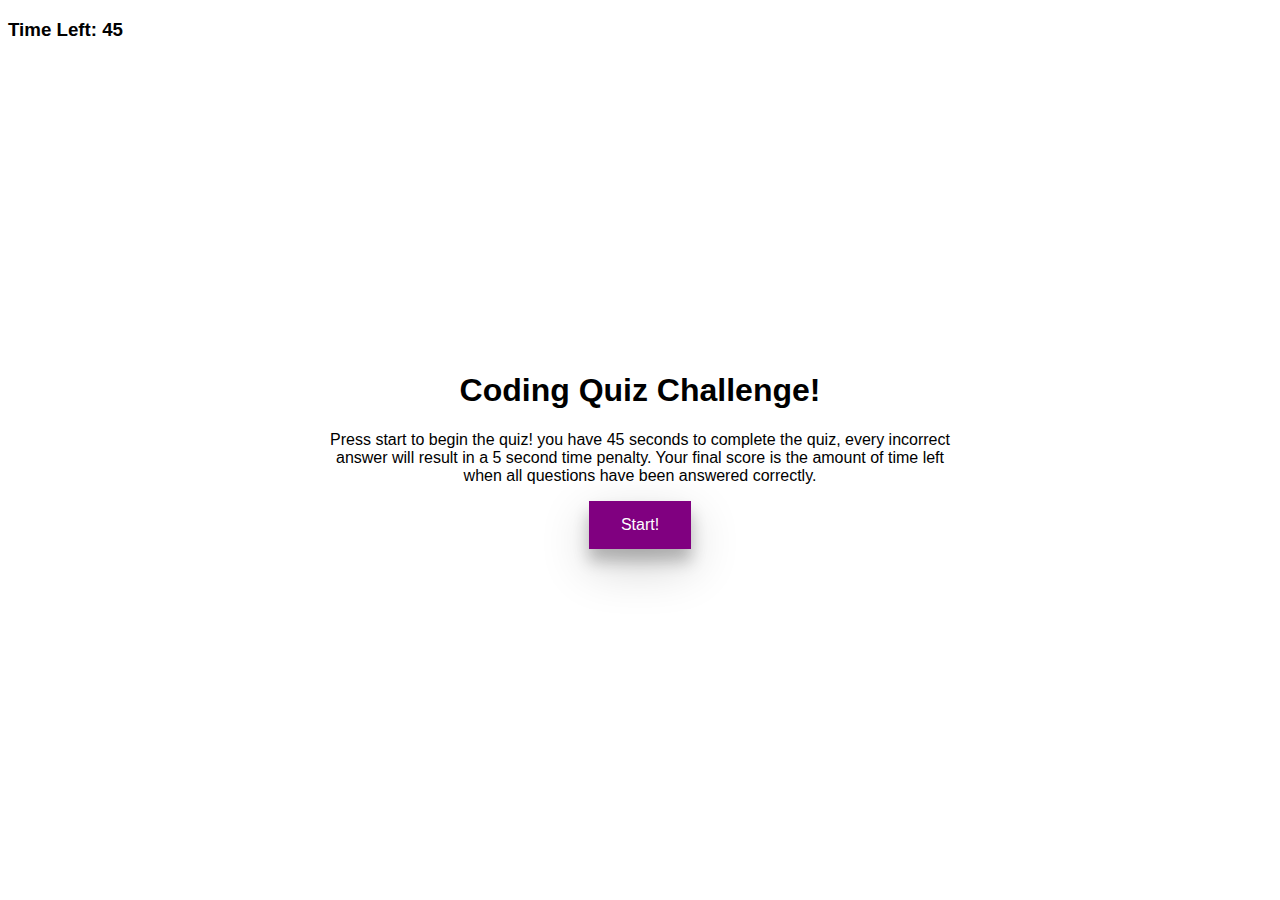
==== index.html @ 727787b8 "initial commit" ====
<!DOCTYPE html>
<html lang="en">
  <head>
    <meta charset="UTF-8" />
    <meta http-equiv="X-UA-Compatible" content="IE=edge" />
    <meta name="viewport" content="width=device-width, initial-scale=1.0" />
    <title>Coding Quiz Challenge</title>
    <link rel="stylesheet" href="./assets/styles.css" />
  </head>
  <body>
    <div id="timer">
      <h3>Time Left: <span id="timeCount">45</span></h3>
    </div>
    <div class="content">
      <h1 id="question">Coding Quiz Challenge!</h1>
      <p>
        Press start to begin the quiz! you have 45 seconds to complete the quiz,
        every incorrect answer will result in a 5 second time penalty. Your
        final score is the amount of time left when all questions have been
        answered correctly.
      </p>
      <button id="startButton" class="button" type="start">Start!</button>
    </div>
    <script src="./assets/questions.js"></script>
    <script src="./assets/script.js"></script>
  </body>
</html>
---- assets/styles.css ----
* {
  font-family: Arial, Helvetica, sans-serif;
}

.content {
  margin: auto;
  width: 50%;
  padding: 10px;
  text-align: center;
  margin-top: 300px;
}

.button {
  background-color: purple;
  border: none;
  color: white;
  padding: 15px 32px;
  text-align: center;
  text-decoration: none;
  display: inline-block;
  font-size: 16px;
  box-shadow: 0 12px 16px 0 rgba(0, 0, 0, 0.24),
    0 17px 50px 0 rgba(0, 0, 0, 0.19);
}

.button:hover {
  color: yellow;
  box-shadow: 0 12px 16px 0 rgba(0, 0, 0, 0.24),
    0 17px 50px 0 rgba(0, 0, 0, 0.19);
  cursor: pointer;
}

.button:active {
  background-color: purple;
  box-shadow: 0 5px rgba(0, 0, 0, 0.19);
  transform: translateY(4px);
}

.questionButton {
  background-color: purple;
  border: none;
  color: white;
  padding: 15px 32px;
  text-align: left;
  text-decoration: none;
  display: block;
  font-size: 16px;
  box-shadow: 0 12px 16px 0 rgba(0, 0, 0, 0.24),
    0 17px 50px 0 rgba(0, 0, 0, 0.19);
  margin: 10px;
}

.questionButton:hover {
  color: yellow;
  box-shadow: 0 12px 16px 0 rgba(0, 0, 0, 0.24),
    0 17px 50px 0 rgba(0, 0, 0, 0.19);
  cursor: pointer;
}

.questionButton:active {
  background-color: purple;
  box-shadow: 0 5px rgba(0, 0, 0, 0.19);
  transform: translateY(4px);
}
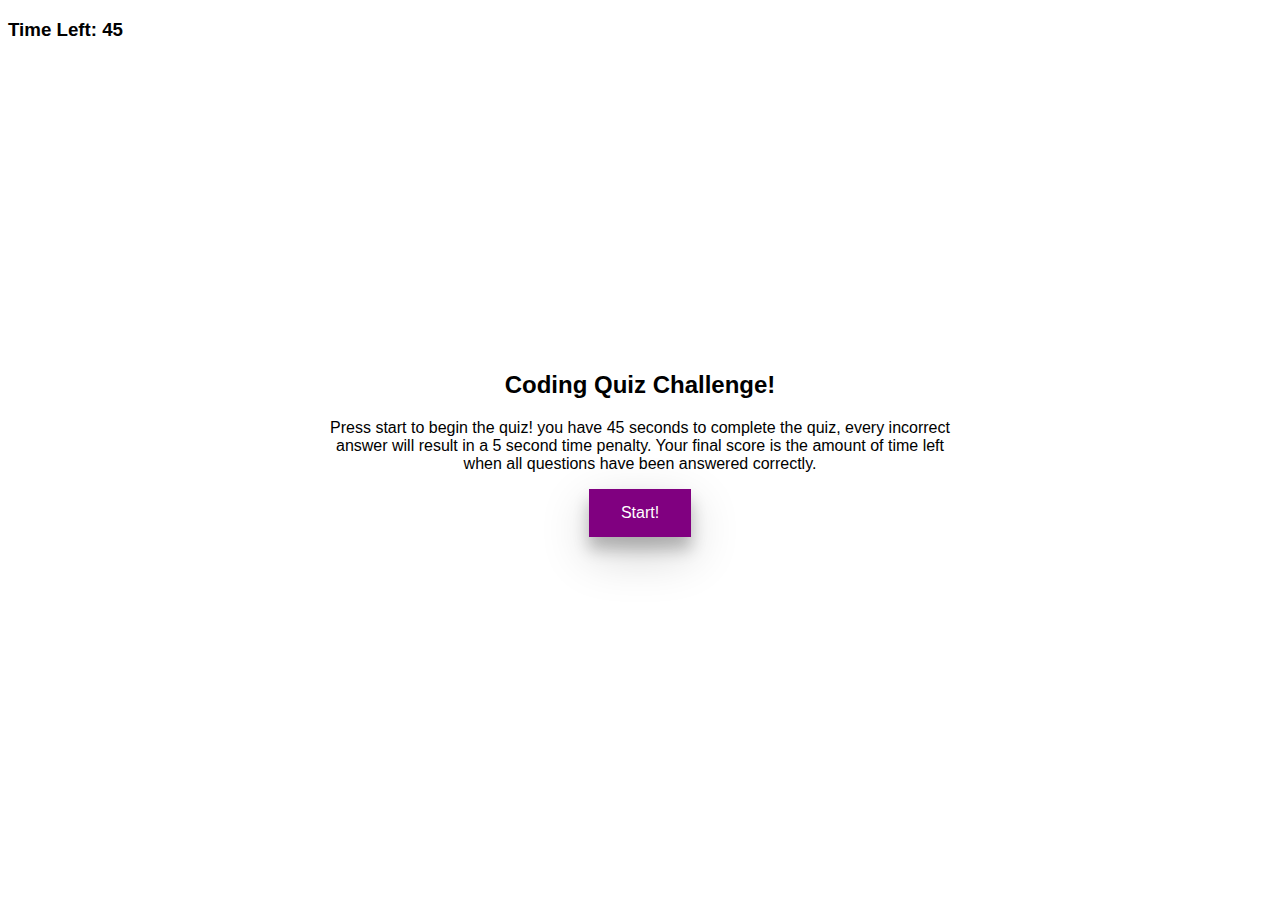
==== commit ab08d748: "renderQuestion function added, timer added" ====
--- a/index.html
+++ b/index.html
@@ -11,9 +11,9 @@
     <div id="timer">
       <h3>Time Left: <span id="timeCount">45</span></h3>
     </div>
-    <div class="content">
-      <h1 id="question">Coding Quiz Challenge!</h1>
-      <p>
+    <div id="content">
+      <h2 id="question">Coding Quiz Challenge!</h2>
+      <p id="answerText">
         Press start to begin the quiz! you have 45 seconds to complete the quiz,
         every incorrect answer will result in a 5 second time penalty. Your
         final score is the amount of time left when all questions have been
--- a/assets/styles.css
+++ b/assets/styles.css
@@ -2,7 +2,7 @@
   font-family: Arial, Helvetica, sans-serif;
 }
 
-.content {
+#content {
   margin: auto;
   width: 50%;
   padding: 10px;
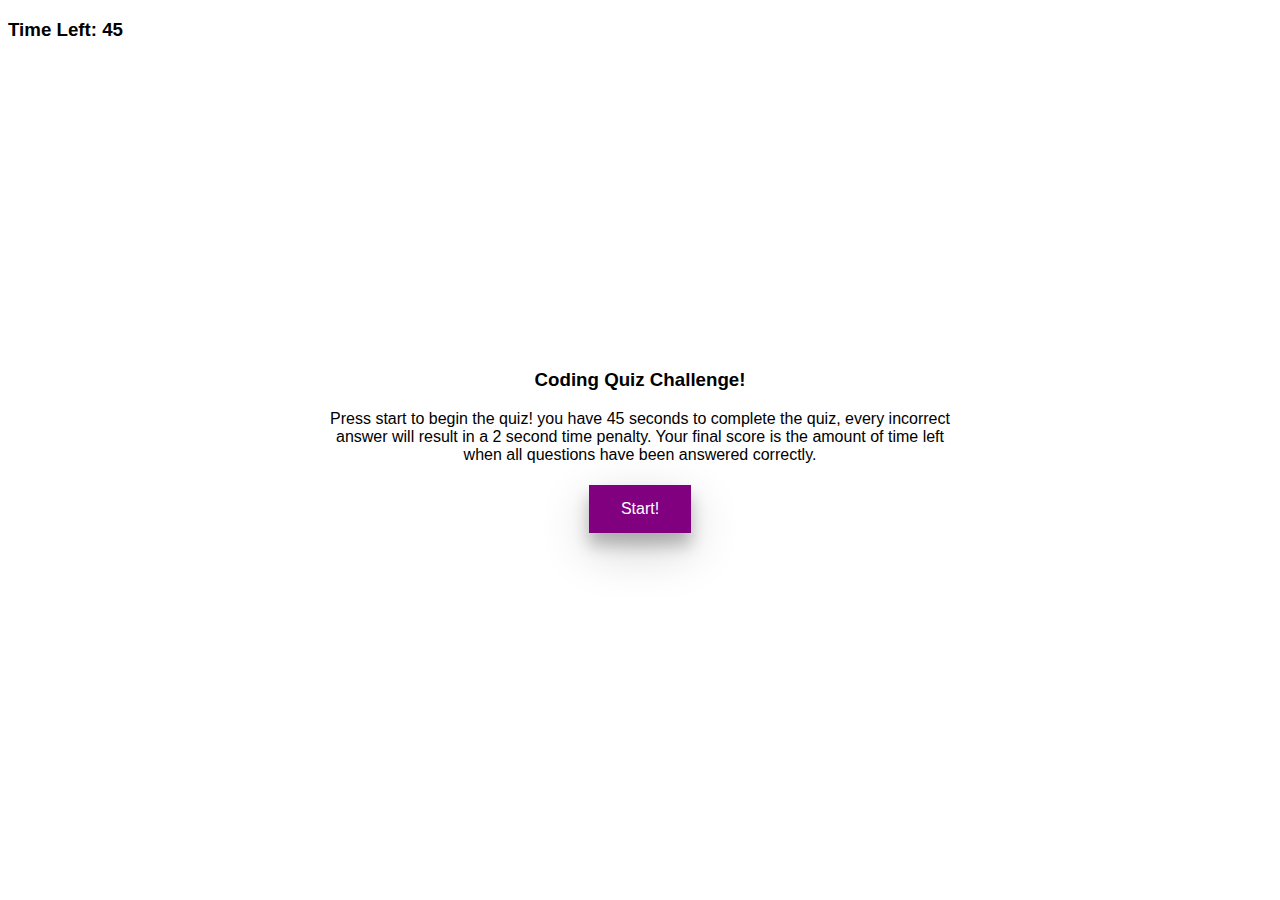
==== commit 488b1029: "added score screen and score submit form" ====
--- a/index.html
+++ b/index.html
@@ -12,15 +12,16 @@
       <h3>Time Left: <span id="timeCount">45</span></h3>
     </div>
     <div id="content">
-      <h2 id="question">Coding Quiz Challenge!</h2>
+      <h3 id="question">Coding Quiz Challenge!</h3>
       <p id="answerText">
         Press start to begin the quiz! you have 45 seconds to complete the quiz,
-        every incorrect answer will result in a 5 second time penalty. Your
+        every incorrect answer will result in a 2 second time penalty. Your
         final score is the amount of time left when all questions have been
         answered correctly.
       </p>
       <button id="startButton" class="button" type="start">Start!</button>
     </div>
+    <div id="feedback"></div>
     <script src="./assets/questions.js"></script>
     <script src="./assets/script.js"></script>
   </body>
--- a/assets/styles.css
+++ b/assets/styles.css
@@ -14,6 +14,7 @@
   background-color: purple;
   border: none;
   color: white;
+  margin: 5px;
   padding: 15px 32px;
   text-align: center;
   text-decoration: none;
@@ -62,3 +63,16 @@
   box-shadow: 0 5px rgba(0, 0, 0, 0.19);
   transform: translateY(4px);
 }
+
+#feedback {
+  text-align: center;
+  font-weight: bolder;
+}
+
+form {
+  margin: 10px;
+}
+
+#scoreSubmit {
+  padding: 8px;
+}
